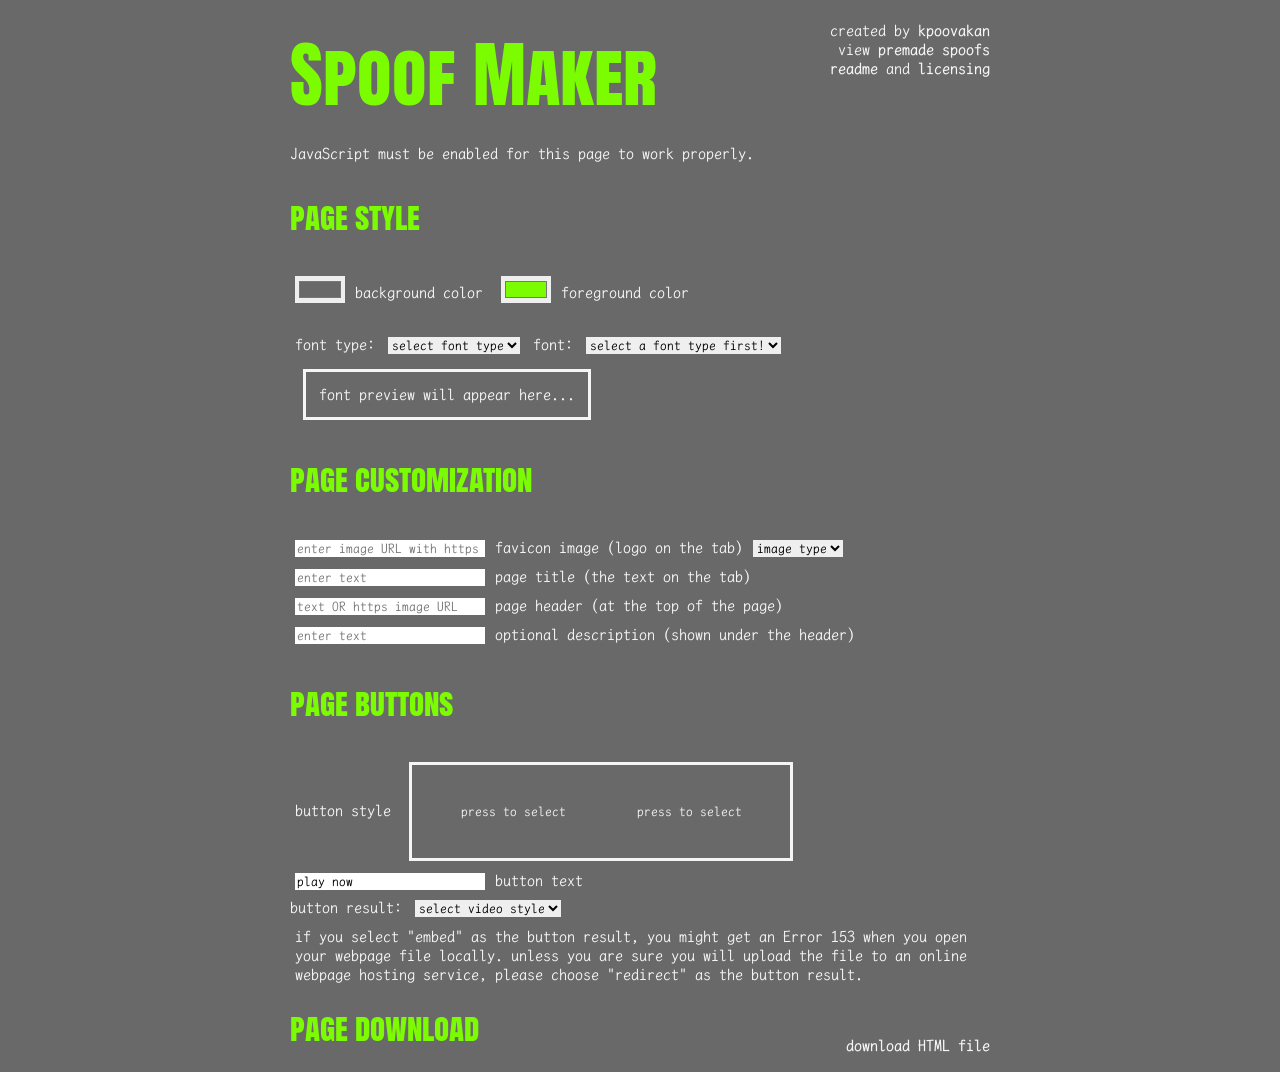
==== index.html @ 2d4f947f "Attach fonts.js Unattach font.js (silly me) from the <head> and attach fonts.js at the end of the <b" ====
<!DOCTYPE html>
<html>

<head>
<title>Spoof Maker || kpoovakan</title>
<link rel="shortcut icon" type="image/png" href="favicon.png">
<link rel="stylesheet" type="text/css" href="style.css">
<link rel="preconnect" href="https://fonts.googleapis.com">
<link rel="preconnect" href="https://fonts.gstatic.com" crossorigin>
<link href="https://fonts.googleapis.com/css2?family=Anton+SC&family=LXGW+WenKai+Mono+TC:wght@400;700&display=swap" rel="stylesheet">
<script src="script.js"></script>
</head>

<body>
<p><span class="title">Spoof Maker</span>
<span class="info">created by <a href="https://kpoovakan.github.io">kpoovakan</a>
</br>view <a href="https://kpoovakan.github.io?section=spoof">premade spoofs</a>
</br><a href="https://github.com/kpoovakan/spoofmaker/blob/main/README.md" target="_blank">readme</a> and <a href="https://github.com/kpoovakan/spoofmaker/blob/main/LICENSE" target="_blank">licensing</a></span></p>
<p id="checkJavaScript">JavaScript must be enabled for this page to work properly.</p>


<p class="heading">page style</p>
<input type="color" id="background" class="input" onchange="setColors()" value="#696969"></input><p class="input">background color</p>
<input type="color" id="foreground" class="input" onchange="setColors()" value="#7cfc00"></input><p class="input">foreground color</p>
<div class="input" id="fontSelector"></div>
</br><div class="preview" id="fontPreview">font preview will appear here...</div>

<p class="heading">page customization</p>
<input id="pageFavicon" class="input" placeholder="enter image URL with https" onchange="setCustomization()"></input><p class="input">favicon image (logo on the tab)</p><select id="faviconType" class="input" onchange="setCustomization()"><option value="" disabled selected hidden>image type</option><option value="x-icon">.ico</option><option value="png">.png</option><option value="jpeg">.jpeg/.jpg</option><option value="svg">.svg</option></select>
</br><input id="pageTitle" class="input" placeholder="enter text" onchange="setCustomization()"></input><p class="input">page title (the text on the tab)</p>
</br><input id="pageHeader" class="input" placeholder="text OR https image URL" onchange="setCustomization()"></input><p class="input">page header (at the top of the page)</p>
</br><input id="pageDescription" class="input" placeholder="enter text" onchange="setCustomization()"></input><p class="input">optional description (shown under the header)</p>

<p class="heading">page buttons</p>
<p class="input">button style</p><div class="preview"><button class="buttonOne" id="buttonOne" onclick="buttonOne()">press to select</button><button class="buttonTwo" id="buttonTwo" onclick="buttonTwo()">press to select</button></div>
</br><input id="buttonText" class="input" value="play now" onchange="setButtons()"></input><p class="input">button text</p>
</br><label for="videoStyle">button result: </label><select id="videoStyle" class="input" onchange="setButtons()">
<option value="" disabled selected hidden>select video style</option><option value="embed">embed</option><option value="redirect">redirect</option></select>
</br><p class="input">if you select "embed" as the button result, you might get an Error 153 when you open your webpage file locally. unless you are sure you will upload the file to an online webpage hosting service, please choose "redirect" as the button result.</p>

<p><span class="heading" style="margin-bottom: 0px;">page download</span><span class="info" style="margin-top: 31px;"><a href="javascript:void(0);" onclick="checkHTML()">download HTML file</a></span></p>
<script src="create.js"></script>

<script src="fonts.js"></script>
</body>
</html>
---- style.css ----
body {
padding: 5px;
width: 700px;
margin: 0 auto;
display: block;
background-color: dimGray;
color: whiteSmoke;
font-family: "LXGW WenKai Mono TC", monospace;
font-weight: 400;
font-style: normal;
a:link, a:visited {
color: lawnGreen;
font-weight: 700;
text-decoration: underline;
} a:hover {
cursor: pointer;
}}

.title {
color: lawnGreen;
font-family: "Anton SC", sans-serif;
font-weight: 400;
font-style: normal;
font-size: 71px;
}

.heading {
color: lawnGreen;
font-family: "Anton SC", sans-serif;
font-weight: 400;
font-style: normal;
font-size: 31px;
}

.info {
display: block;
float: right;
text-align: right;
a:link, a:visited {
color: whiteSmoke;
text-decoration: none;
font-weight: 700;
} a:hover {
color: lawnGreen;
}}

.input {
display: inline-block;
margin: 5px;
font-family: "LXGW WenKai Mono TC", monospace;
border: none;
}

.buttonOne {
background-color: var(--foreground);
color: var(--background);
font-family: var(--font);
width: 150px;
padding: 13px;
border: 3px solid var(--foreground);
border-radius: 3px;
margin: 13px;
}
.buttonOne:hover {
cursor: pointer;
background-color: var(--background);
color: var(--foreground);
border: 3px solid var(--foreground);
}

.buttonTwo {
background-color: var(--background);
color: var(--foreground);
font-family: var(--font);
width: 150px;
padding: 13px;
border: 3px solid var(--foreground);
border-radius: 3px;
margin: 13px;
}
.buttonTwo:hover {
cursor: pointer;
background-color: var(--foreground);
color: var(--background);
border: 3px solid var(--background);
}

.preview {
  display: inline-block;
  background-color: var(--background);
  color: var(--foreground);
  padding: 13px;
  margin: 5px 13px;
  border: 3px solid whiteSmoke;
}

/*
.lxgw-wenkai-mono-tc-regular {
  font-family: "LXGW WenKai Mono TC", monospace;
  font-weight: 400;
  font-style: normal;
}

.lxgw-wenkai-mono-tc-bold {
  font-family: "LXGW WenKai Mono TC", monospace;
  font-weight: 700;
  font-style: normal;
}
.anton-sc-regular {
  font-family: "Anton SC", sans-serif;
  font-weight: 400;
  font-style: normal;
}
*/
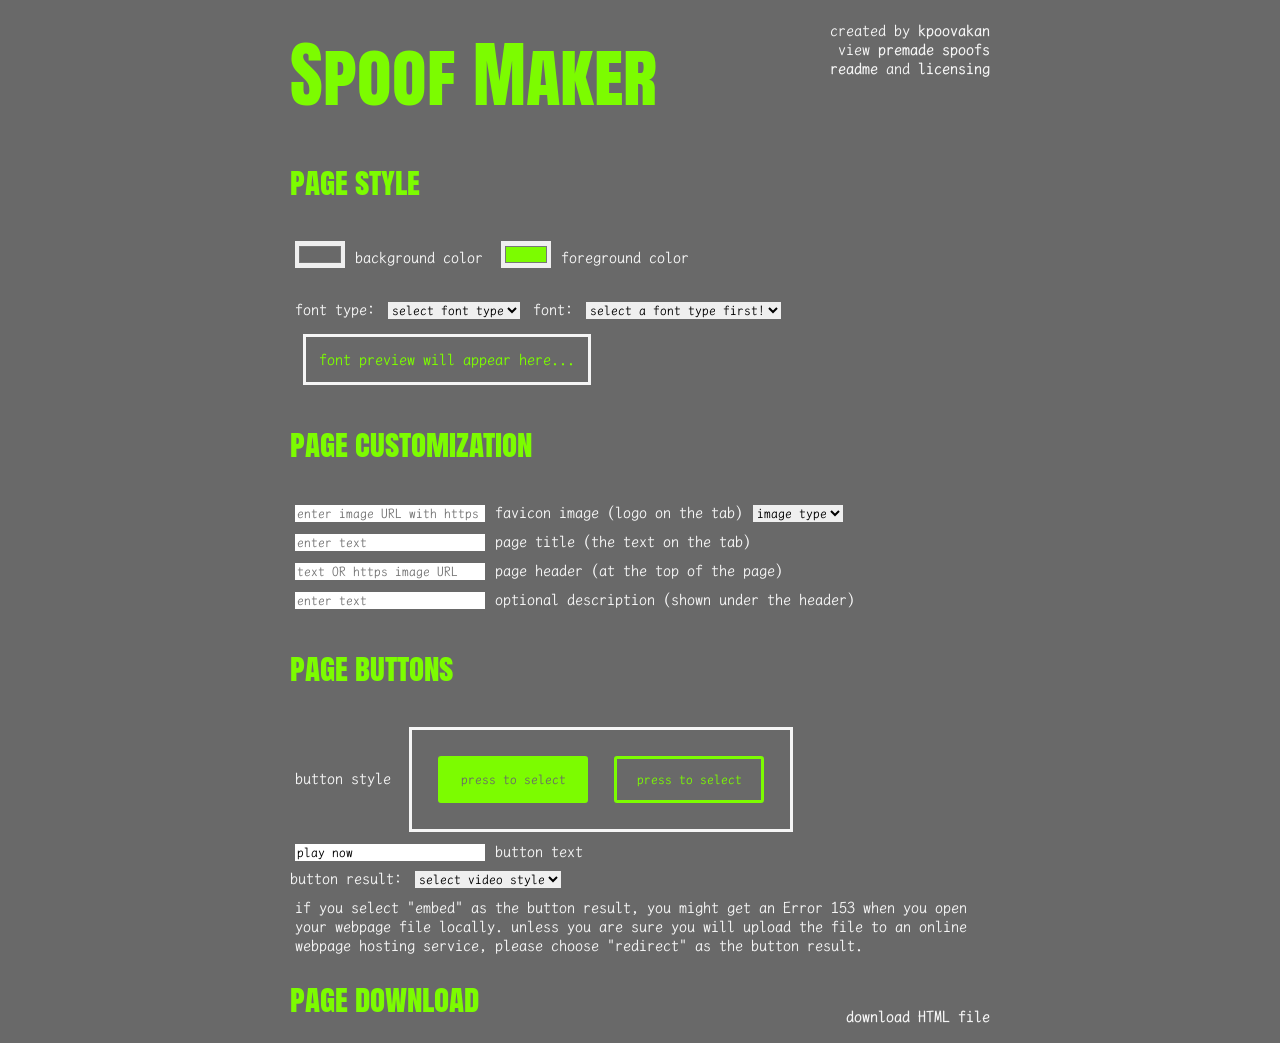
==== commit 97e41a5d: "Move fonts.js connection Move fonts.js <script> to right before script.js to precaution against over" ====
--- a/index.html
+++ b/index.html
@@ -8,6 +8,7 @@
 <link rel="preconnect" href="https://fonts.googleapis.com">
 <link rel="preconnect" href="https://fonts.gstatic.com" crossorigin>
 <link href="https://fonts.googleapis.com/css2?family=Anton+SC&family=LXGW+WenKai+Mono+TC:wght@400;700&display=swap" rel="stylesheet">
+<script src="fonts.js"></script>
 <script src="script.js"></script>
 </head>
 
@@ -41,6 +42,5 @@
 <p><span class="heading" style="margin-bottom: 0px;">page download</span><span class="info" style="margin-top: 31px;"><a href="javascript:void(0);" onclick="checkHTML()">download HTML file</a></span></p>
 <script src="create.js"></script>
 
-<script src="fonts.js"></script>
 </body>
 </html>
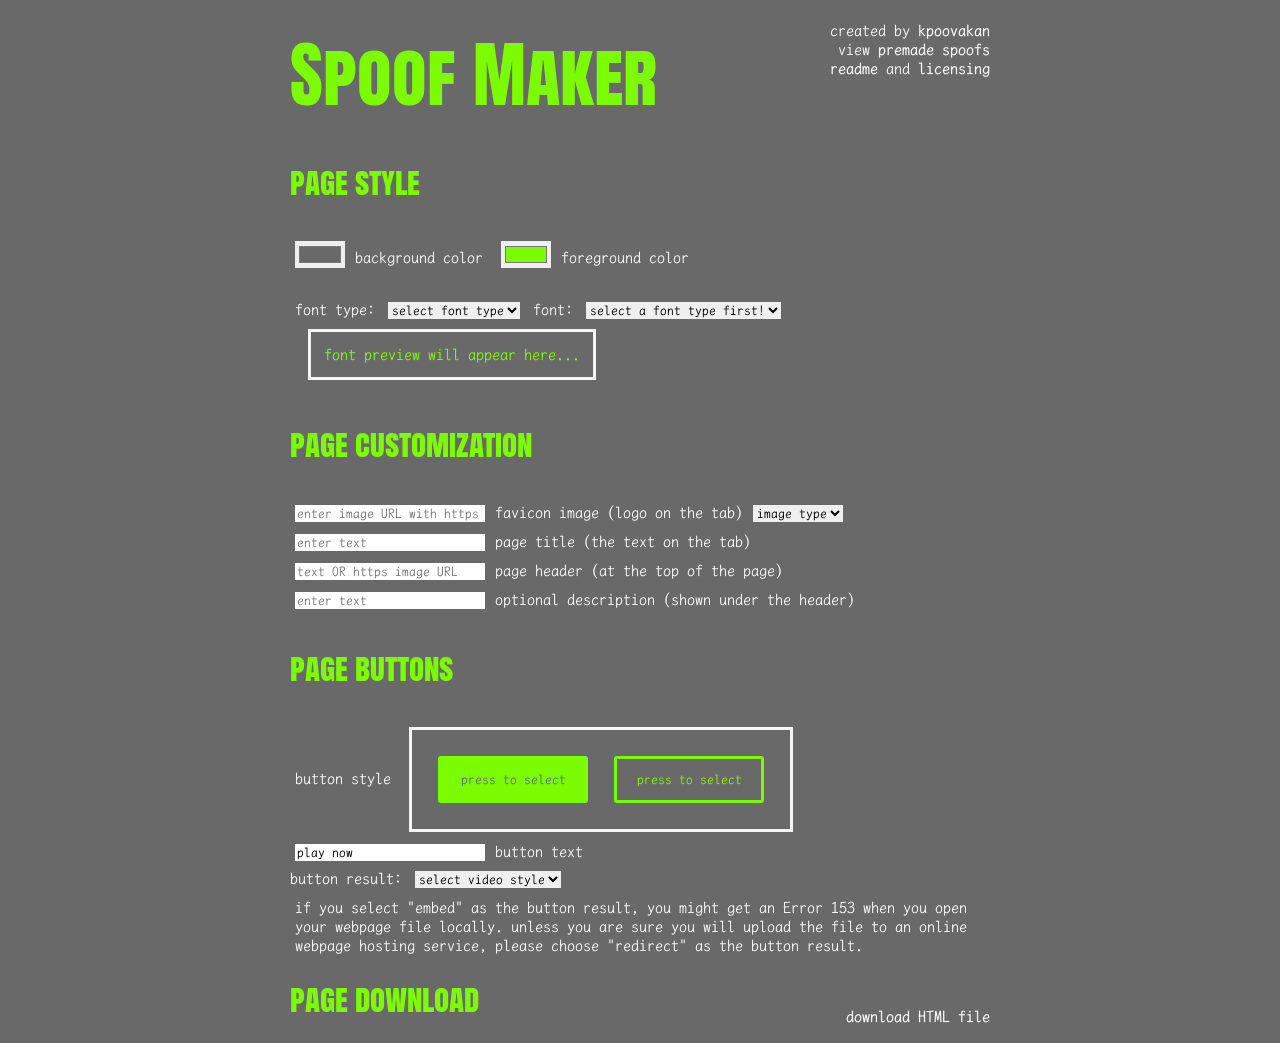
==== commit c5c0d5c7: "Remove font preview (was moved to fonts.js)" ====
--- a/index.html
+++ b/index.html
@@ -24,7 +24,6 @@
 <input type="color" id="background" class="input" onchange="setColors()" value="#696969"></input><p class="input">background color</p>
 <input type="color" id="foreground" class="input" onchange="setColors()" value="#7cfc00"></input><p class="input">foreground color</p>
 <div class="input" id="fontSelector"></div>
-</br><div class="preview" id="fontPreview">font preview will appear here...</div>
 
 <p class="heading">page customization</p>
 <input id="pageFavicon" class="input" placeholder="enter image URL with https" onchange="setCustomization()"></input><p class="input">favicon image (logo on the tab)</p><select id="faviconType" class="input" onchange="setCustomization()"><option value="" disabled selected hidden>image type</option><option value="x-icon">.ico</option><option value="png">.png</option><option value="jpeg">.jpeg/.jpg</option><option value="svg">.svg</option></select>
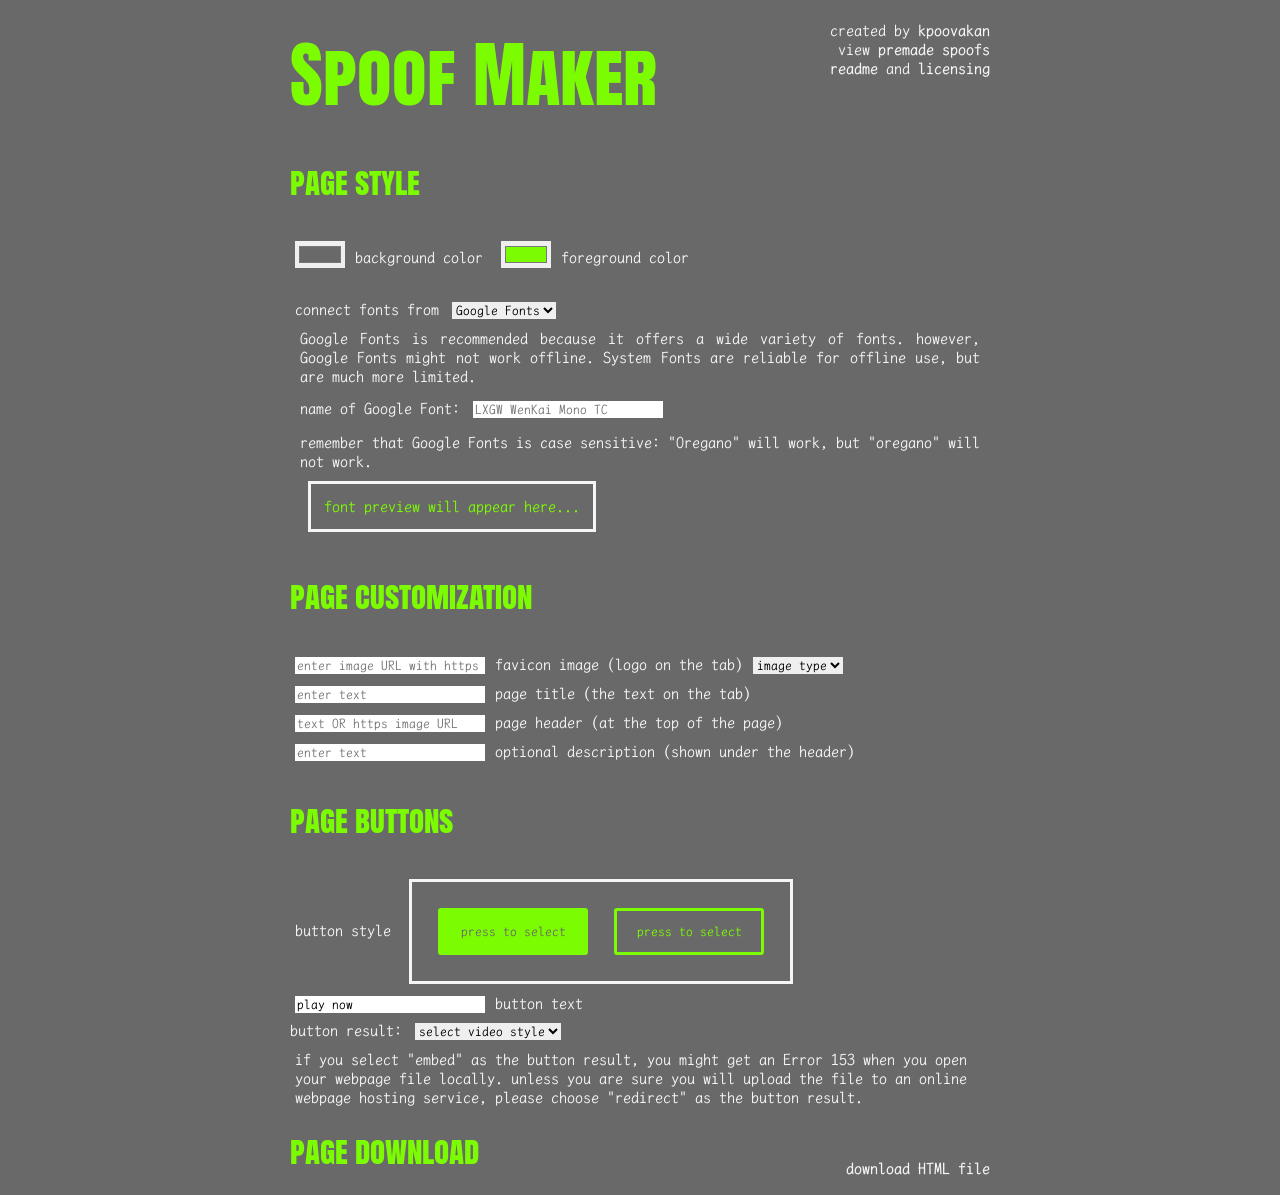
==== commit 2812188a: "Add a <meta> with a page description" ====
--- a/index.html
+++ b/index.html
@@ -3,6 +3,7 @@
 
 <head>
 <title>Spoof Maker || kpoovakan</title>
+<meta name="description" content="Create and customize your own Spoofs (rick rolls) and download them as HTML files for websites.">
 <link rel="shortcut icon" type="image/png" href="favicon.png">
 <link rel="stylesheet" type="text/css" href="style.css">
 <link rel="preconnect" href="https://fonts.googleapis.com">
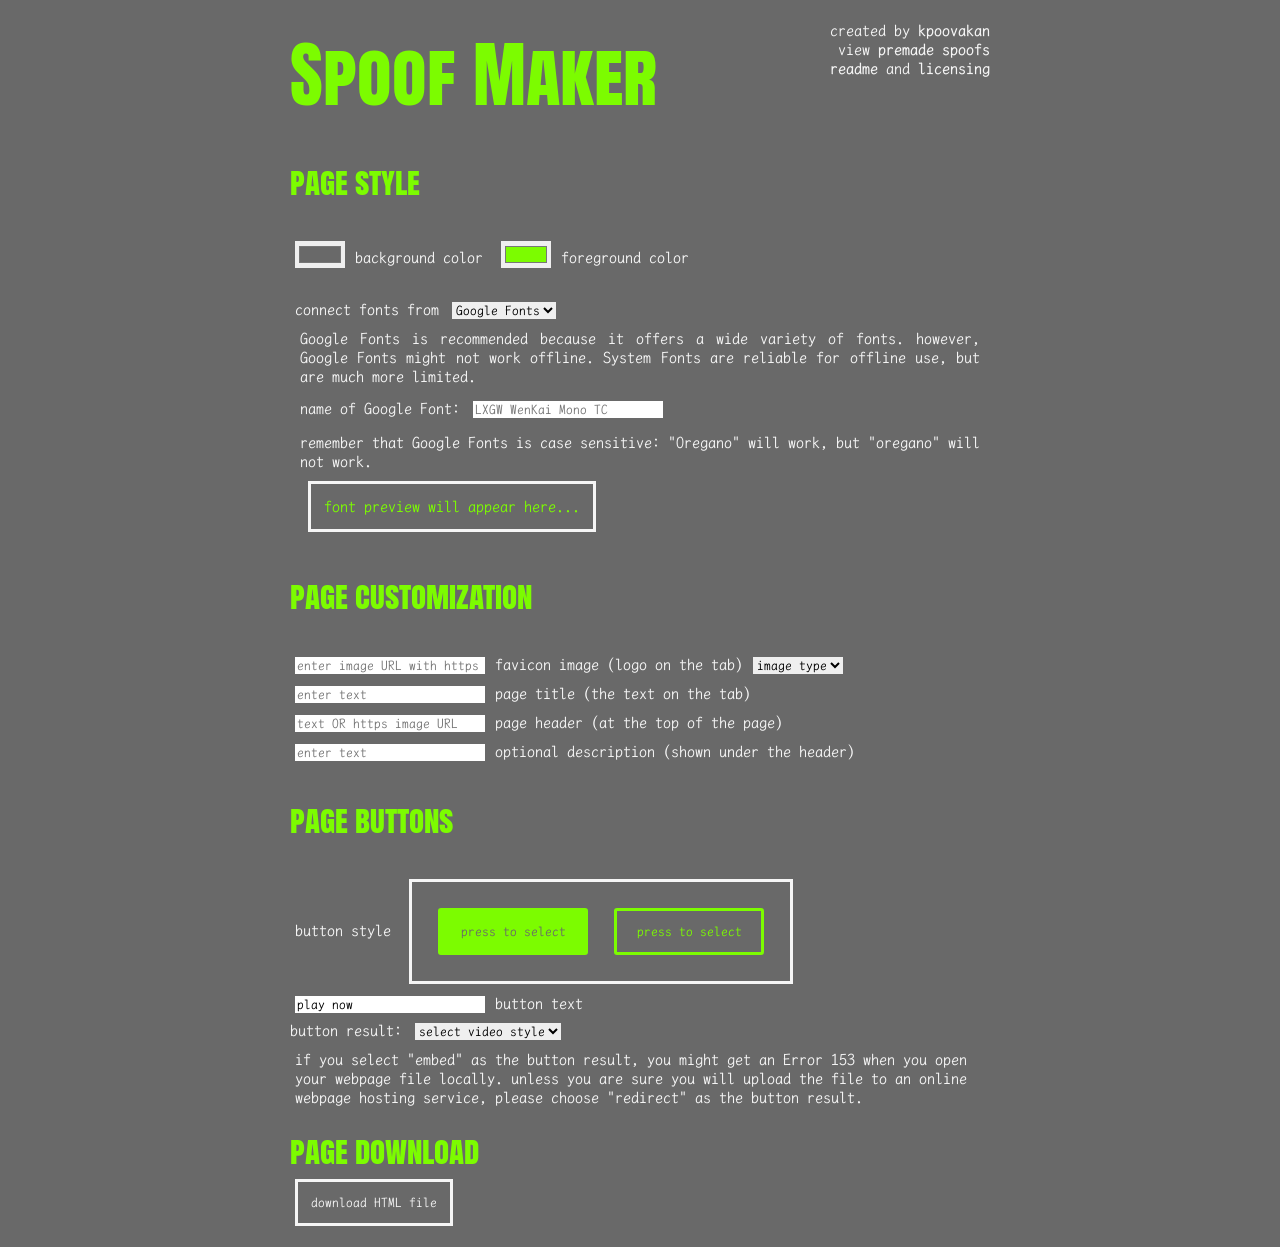
==== commit a5a5fb87: "Update index.html Change <a> for checkHTML() to <button>" ====
--- a/index.html
+++ b/index.html
@@ -39,7 +39,8 @@
 <option value="" disabled selected hidden>select video style</option><option value="embed">embed</option><option value="redirect">redirect</option></select>
 </br><p class="input">if you select "embed" as the button result, you might get an Error 153 when you open your webpage file locally. unless you are sure you will upload the file to an online webpage hosting service, please choose "redirect" as the button result.</p>
 
-<p><span class="heading" style="margin-bottom: 0px;">page download</span><span class="info" style="margin-top: 31px;"><a href="javascript:void(0);" onclick="checkHTML()">download HTML file</a></span></p>
+<p><span class="heading" style="margin-bottom: 0px;">page download</span>
+<button class="buttonMain" onclick="checkHTML()">download HTML file</button></p>
 <script src="create.js"></script>
 
 </body>
--- a/style.css
+++ b/style.css
@@ -49,6 +49,22 @@
 margin: 5px;
 font-family: "LXGW WenKai Mono TC", monospace;
 border: none;
+}
+
+.buttonMain {
+background-color: dimGray;
+color: whiteSmoke;
+display: block;
+margin: 5px;
+font-family: "LXGW WenKai Mono TC", monospace;
+padding: 13px;
+border: 3px solid whiteSmoke;
+}
+
+.buttonMain:hover {
+cursor: pointer;
+background-color: whiteSmoke;
+color: dimGray;
 }
 
 .buttonOne {
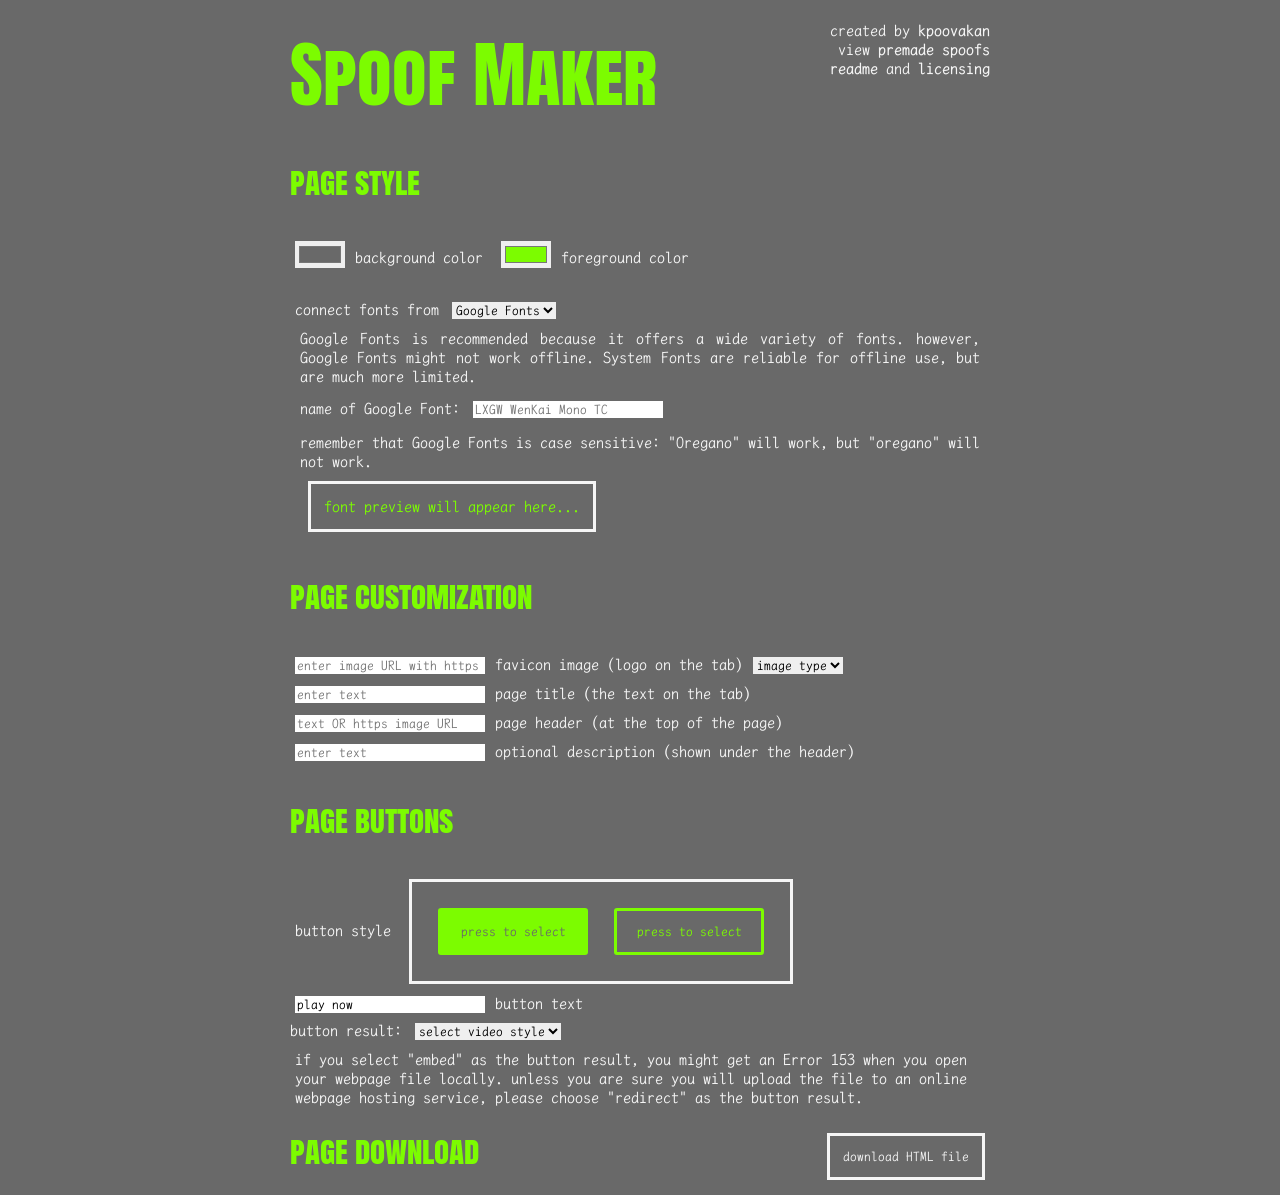
==== commit a5ac5290: "Update index.html Change float to right in button" ====
--- a/index.html
+++ b/index.html
@@ -40,7 +40,7 @@
 </br><p class="input">if you select "embed" as the button result, you might get an Error 153 when you open your webpage file locally. unless you are sure you will upload the file to an online webpage hosting service, please choose "redirect" as the button result.</p>
 
 <p><span class="heading" style="margin-bottom: 0px;">page download</span>
-<button class="buttonMain" onclick="checkHTML()">download HTML file</button></p>
+<button class="buttonMain" onclick="checkHTML()" style="float: right;">download HTML file</button></p>
 <script src="create.js"></script>
 
 </body>
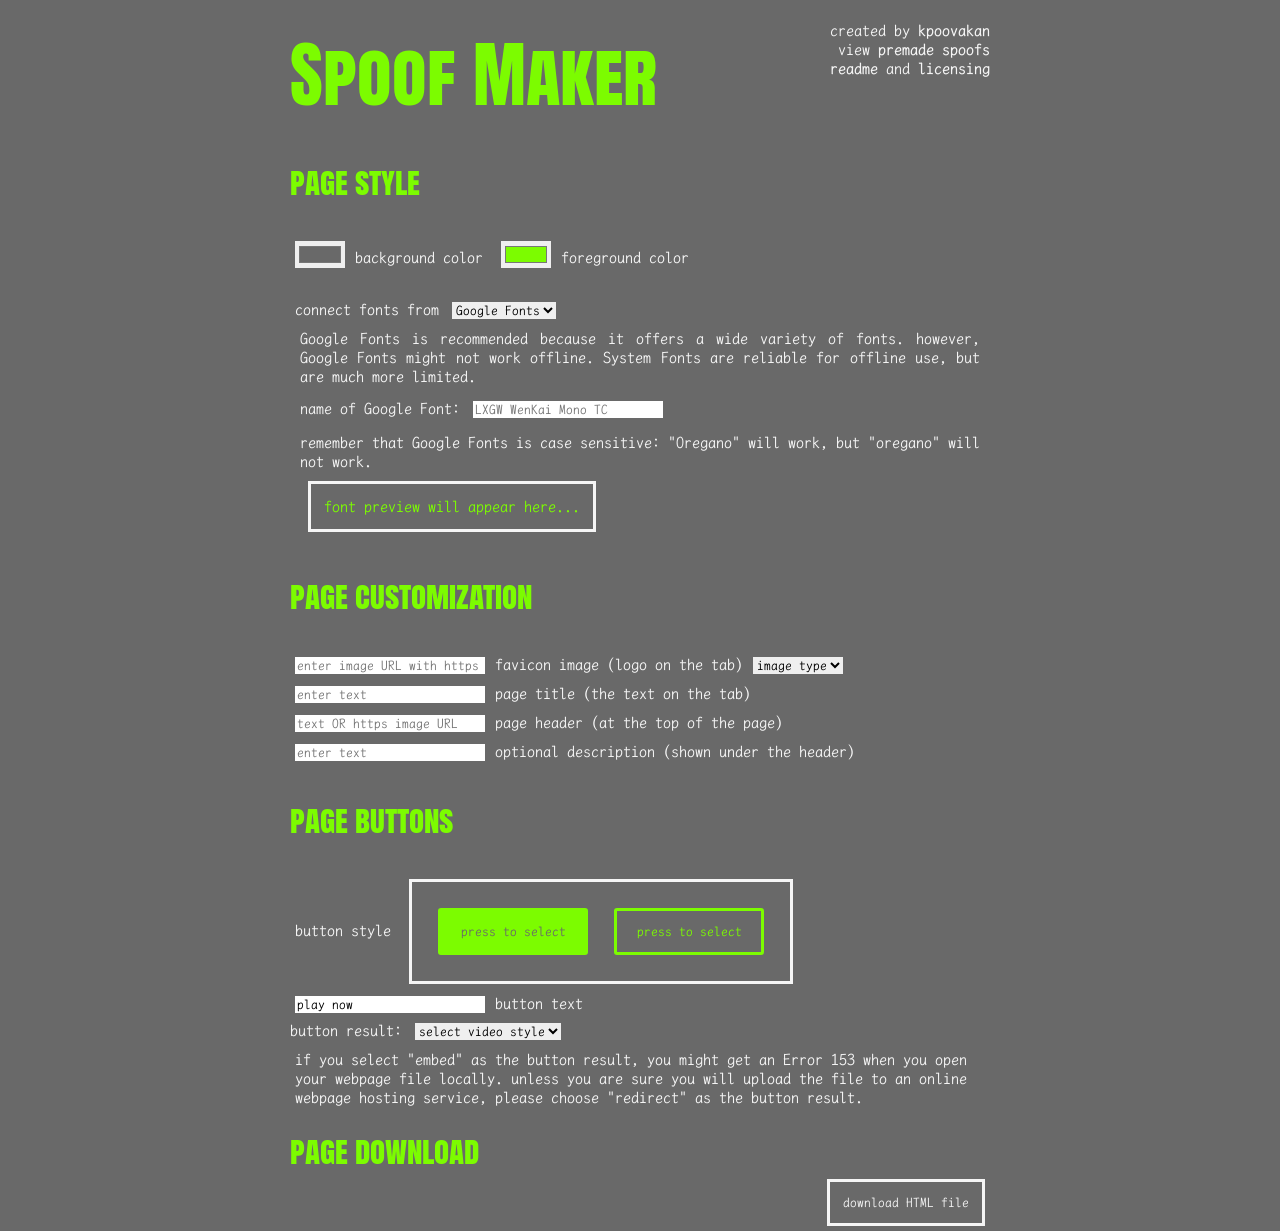
==== commit 9b7e8c6b: "Update index.html Add </br>" ====
--- a/index.html
+++ b/index.html
@@ -39,7 +39,7 @@
 <option value="" disabled selected hidden>select video style</option><option value="embed">embed</option><option value="redirect">redirect</option></select>
 </br><p class="input">if you select "embed" as the button result, you might get an Error 153 when you open your webpage file locally. unless you are sure you will upload the file to an online webpage hosting service, please choose "redirect" as the button result.</p>
 
-<p><span class="heading" style="margin-bottom: 0px;">page download</span>
+<p><span class="heading" style="margin-bottom: 0px;">page download</span></br>
 <button class="buttonMain" onclick="checkHTML()" style="float: right;">download HTML file</button></p>
 <script src="create.js"></script>
 
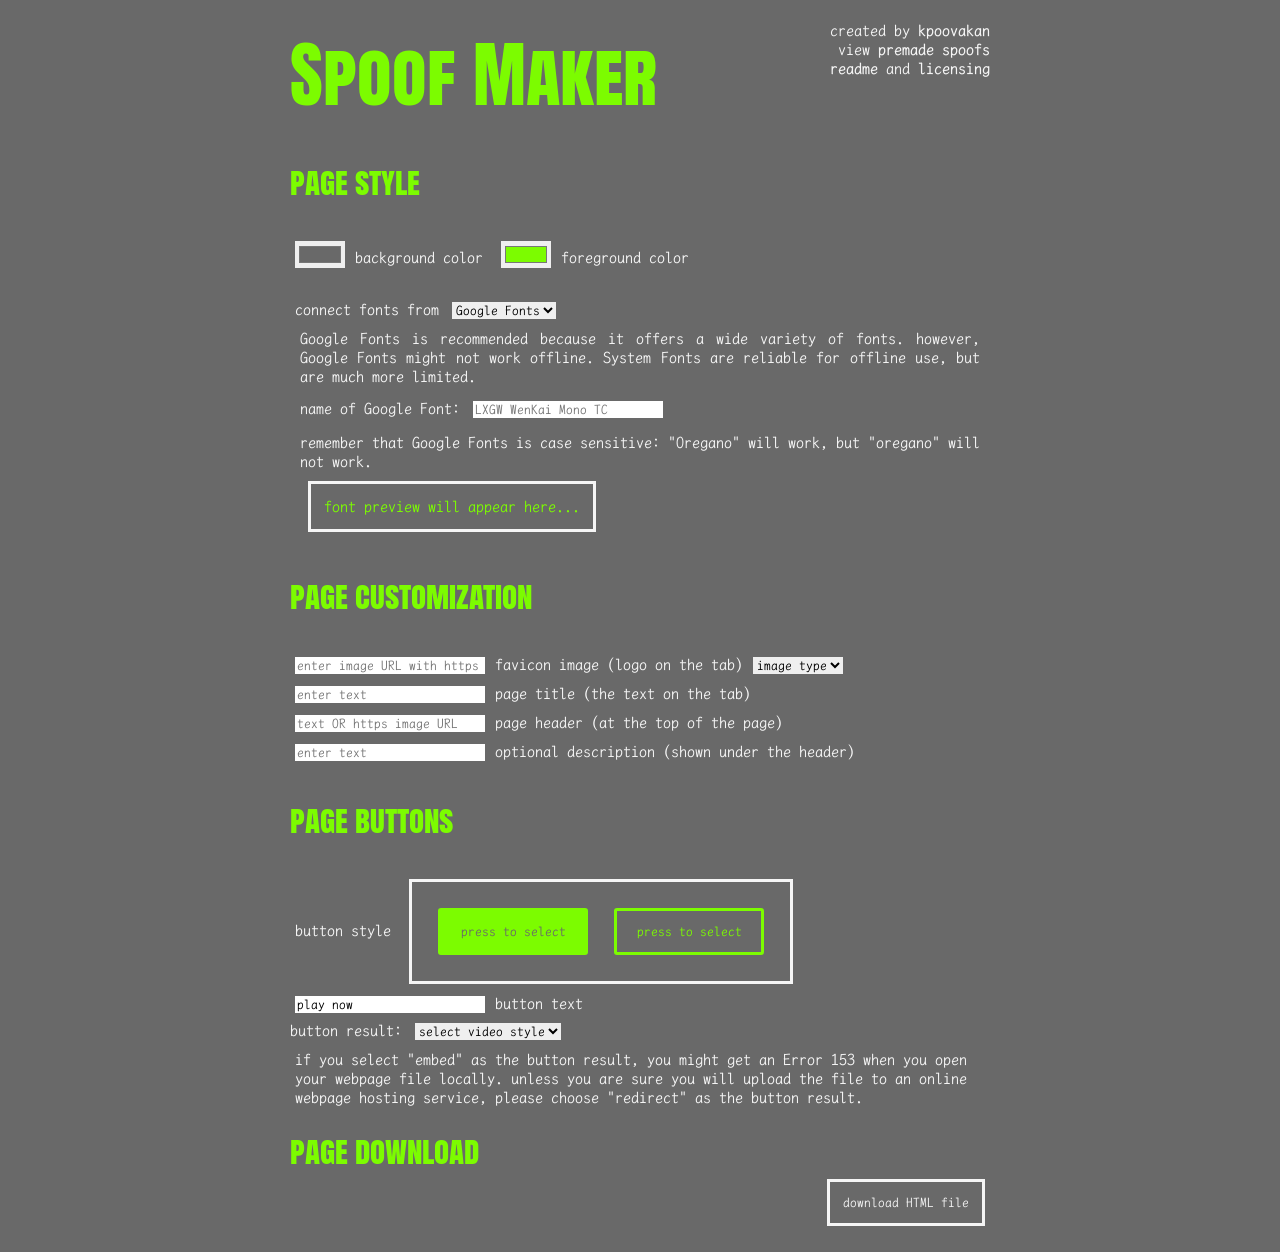
==== commit 51a4a257: "Update index.html Add temporary </br> tags for experiment" ====
--- a/index.html
+++ b/index.html
@@ -41,6 +41,7 @@
 
 <p><span class="heading" style="margin-bottom: 0px;">page download</span></br>
 <button class="buttonMain" onclick="checkHTML()" style="float: right;">download HTML file</button></p>
+</br></br></br>
 <script src="create.js"></script>
 
 </body>
